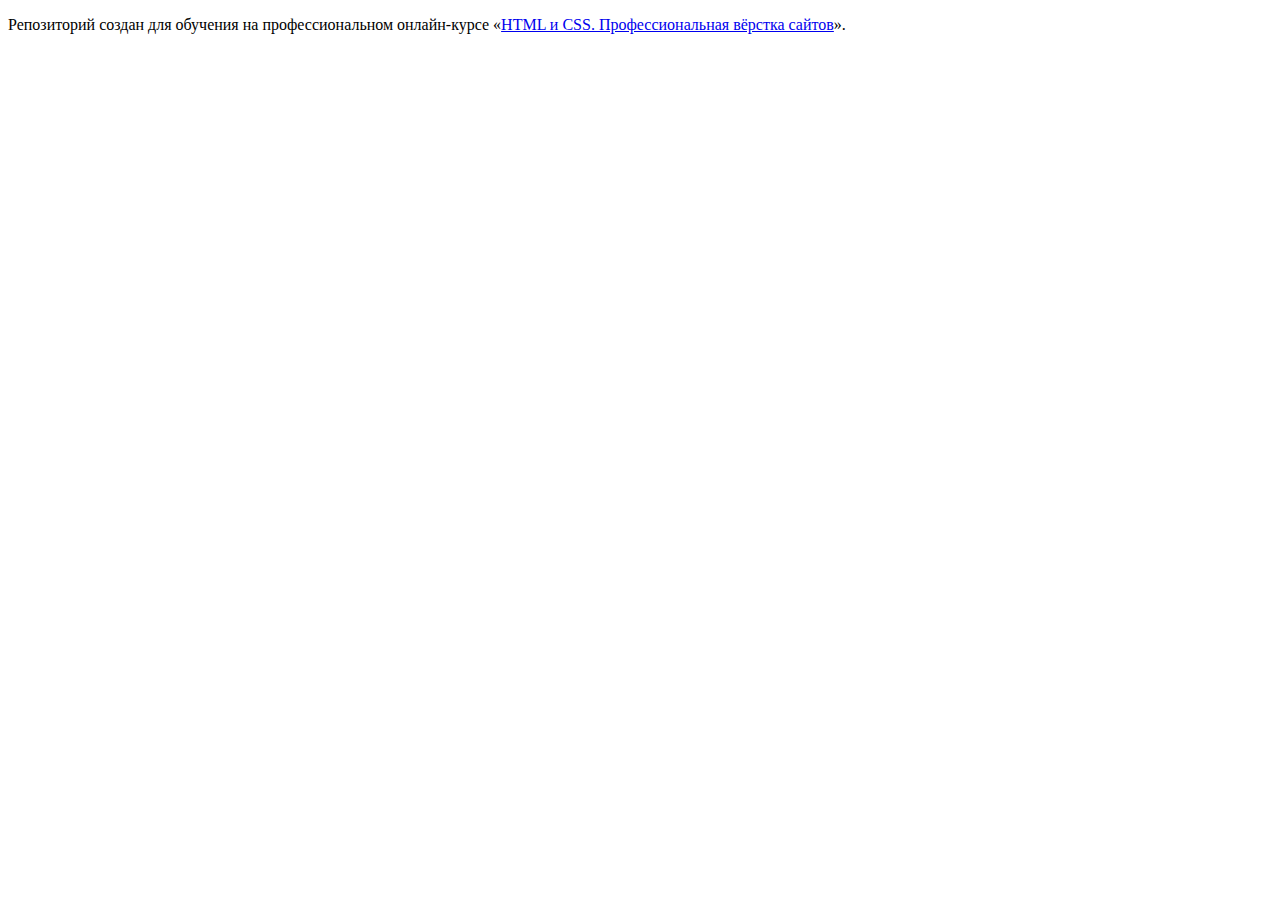
==== index.html @ 398cd49f ":hatching_chick:" ====
<!DOCTYPE html>
<html lang="ru">
  <head>
    <meta charset="utf-8">
    <title>HTML Academy: Седона</title>
  </head>
  <body>

    <p>Репозиторий создан для обучения на профессиональном онлайн‑курсе «<a href="https://htmlacademy.ru/intensive/htmlcss">HTML и CSS. Профессиональная вёрстка сайтов</a>».</p>

  </body>
</html>
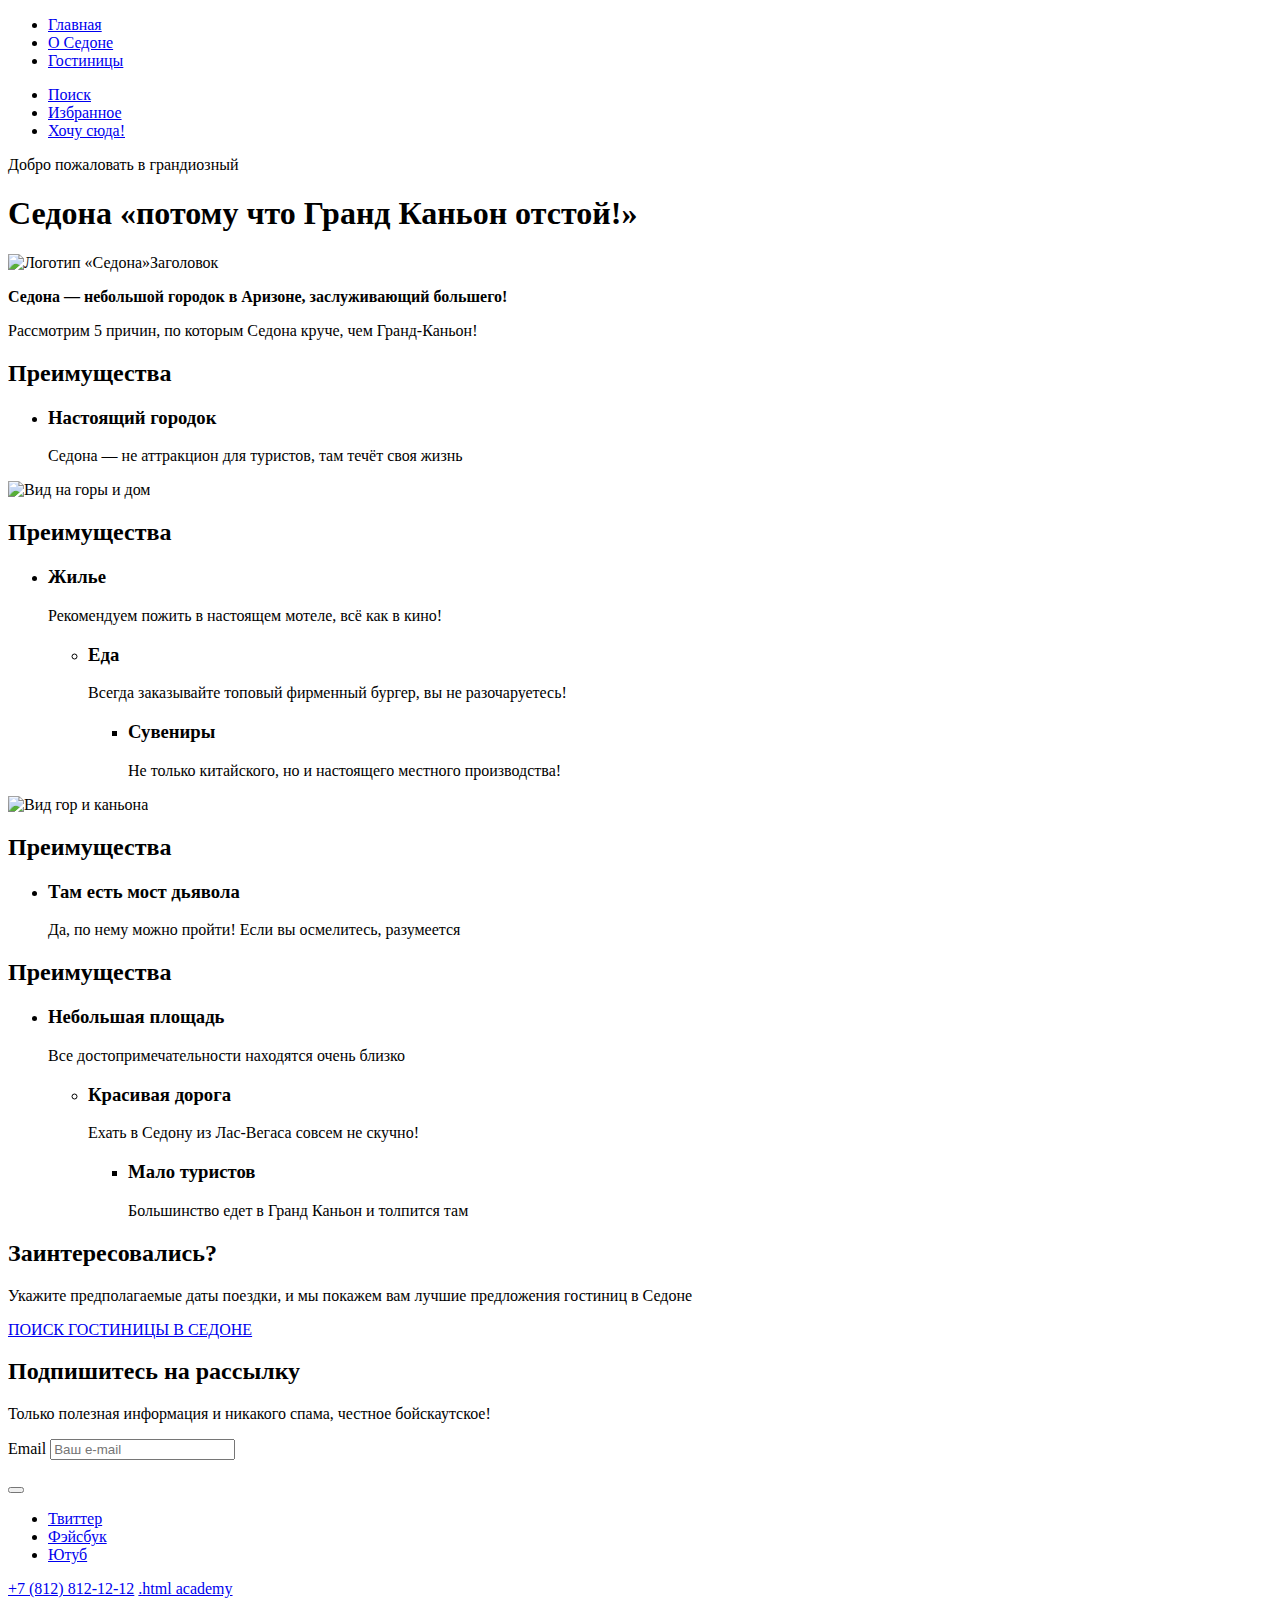
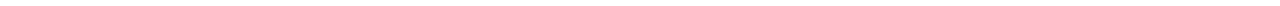
==== commit ab3a40bf: "Выполнил разметку главной страницы" ====
--- a/index.html
+++ b/index.html
@@ -1,12 +1,155 @@
 <!DOCTYPE html>
 <html lang="ru">
-  <head>
-    <meta charset="utf-8">
-    <title>HTML Academy: Седона</title>
-  </head>
-  <body>
+<head>
+    <meta charset="UTF-8">
+    <title>Седона</title>
+</head>
+<body>
+   <header class="page-header">
+<nav class="page-navigation">
+<ul class="navigation-list">
+    <li class="navigation-item">
+<a class="navigation-link" href=homepage.html/>Главная</a>
+    </li>
+    <li class="navigation-item">
+        <a class="navigation-link" href=aboutsedona.html/>О Седоне</a>
+     </li>
+       <li class="navigation-item">
+         <a class="navigation-link" href=hotels.html/>Гостиницы</a>
+      </li>
+     </ul>
+ <ul class="navigation-list" class="navigation-user">
+    <li class="navigation-item">
+ <a class="navigation-link" href="#"/>
+ <span class="visually-hidden">
+     Поиск
+    </span>
+    </a>
+      </li>
+      <li class="navigation-item">
+       <a class="navigation-link" href=#/>
+       <span class="visually-hidden">
+       Избранное
+    </span>
+    </a>
+        </li>
+      <li class="navigation-item">
+      <a class="navigation-link" href=#/>Хочу сюда!</a>
+      </li>
+</ul>
+</nav>
+   </header> 
+   <main class="main-index">
+       <p>Добро пожаловать в грандиозный</p>
+       <h1 class="visually-hidden">Седона «потому что Гранд Каньон отстой!»</h1>
+<img class="logo" src="" alt="Логотип «Седона»"
+    <h2 class="visually-hidden">Заголовок</h2>
+    <p class="heading"><b>Седона — небольшой городок в Аризоне, заслуживающий большего!</b></p>
+        <p class="heading-description">Рассмотрим 5 причин, по которым Седона круче, чем Гранд-Каньон!</p>
+        </li>
+        </ul>
 
-    <p>Репозиторий создан для обучения на профессиональном онлайн‑курсе «<a href="https://htmlacademy.ru/intensive/htmlcss">HTML и CSS. Профессиональная вёрстка сайтов</a>».</p>
-
-  </body>
-</html>
+<section class="advantages">
+    <h2 class="visually-hidden">Преимущества</h2>
+    <ul class="advantages-list">
+        <li class="advantages-item">
+    <h3 class="advantages-title">Настоящий городок</h3>
+        <p class="advantages-description">Седона — не аттракцион для туристов, там течёт своя жизнь</p>
+        </li>
+        </ul>
+<section class="gallery">
+<img class="image" src="" alt="Вид на горы и дом">
+</section>
+<section class="advantages">
+    <h2 class="visually-hidden">Преимущества</h2>
+    <ul class="advantages-list">
+        <li class="advantages-item">
+    <h3 class="advantages-title">Жилье</h3>
+        <p class="advantages-description">Рекомендуем пожить в настоящем мотеле, всё как в кино!</p>
+        </li>
+    <ul class="advantages-list">
+       <li class="advantages-item">
+    <h3 class="advantages-title">Еда</h3>
+        <p class="advantages-description">Всегда заказывайте топовый фирменный бургер, вы не разочаруетесь!</p>
+        </li>
+        <ul class="advantages-list">
+        <li class="advantages-item">
+    <h3 class="advantages-title">Сувениры</h3>
+        <p class="advantages-description">Не только китайского, но и настоящего местного производства!</p>
+         </li>
+        </ul>
+   </section>
+   <section class="gallery">
+    <img class="image" alt="Вид гор и каньона">
+    </section>
+   <section class="advantages">
+    <h2 class="visually-hidden">Преимущества</h2>
+    <ul class="advantages-list">
+        <li class="advantages-item">
+    <h3 class="advantages-title">Там есть мост дьявола</h3>
+        <p class="advantages-description">Да, по нему можно пройти! Если вы осмелитесь, разумеется</p>
+        </li>
+        </ul>
+    </section>
+<section class="advantages">
+    <h2 class="visually-hidden">Преимущества</h2>
+    <ul class="advantages-list">
+        <li class="advantages-item">
+    <h3 class="advantages-title">Небольшая площадь</h3>
+        <p class="advantages-description">Все достопримечательности находятся очень близко</p>
+        </li>
+    <ul class="advantages-list">
+        <li class="advantages-item">
+    <h3 class="advantages-title">Красивая дорога</h3>
+        <p class="advantages-description">Ехать в Седону из Лас-Вегаса совсем не скучно!</p>
+        </li>
+    <ul class="advantages-list">
+        <li class="advantages-item">
+    <h3 class="advantages-title">Мало туристов</h3>
+        <p class="advantages-description">Большинство едет в Гранд Каньон и толпится там</p>
+            </li>
+        </ul>
+   </section>
+<section>
+    <h2 class="search-title">Заинтересовались?</h2>
+    <p>Укажите предполагаемые даты поездки, и мы покажем вам лучшие предложения гостиниц в Седоне</p>
+    <a class="button" href="catalog.html">ПОИСК ГОСТИНИЦЫ В СЕДОНЕ</a>
+    </section>
+    <section class="newsletter">
+        <h2 class="subscribe">Подпишитесь на рассылку</h2>
+        <p>Только полезная информация и никакого спама, честное бойскаутское!</p>
+        <form class="newsletter-form" action="https://echo.htmlacademy.ru/" method="post">
+        <p class="newsletter-email">
+            <label class="visually-hidden" for="newsletter-email">Email</label>
+            <input class="field" placeholder="Ваш e-mail" type="email" name="newsletter-email" required>
+        </p>
+        <button class="button newsletter-button" type="Подписаться">
+        </button>
+        </form>
+    </section>
+</main>
+<footer>
+<section class="footer-social">
+    <ul class="footer-social-list">
+        <li class="footer-social-item">
+            <a class="button" href="https://twitter.com/htmlacademy_ru">
+            <span class="visually-hidden">Твиттер</span>
+            </a>
+        </li>
+        <li class="footer-social-item">
+            <a class="button" href="https://www.facebook.com/htmlacademy">
+                <span class="visually-hidden">Фэйсбук</span>
+                </a>
+                </li>
+                <li class="footer-social-item">
+                    <a class="button" href="https://www.youtube.com/c/HTMLAcademyRUS">
+                    <span class="visually-hidden">Ютуб</span>
+                    </a>
+                    </li>
+    </ul>
+    <a class="contacts-phone" href="tel:+78128121212">+7 (812) 812-12-12</a>
+    <a class="htmlacademy-link" href="https://htmlacademy.ru/">.html academy</a>
+</section>
+</footer>
+</body>
+</html>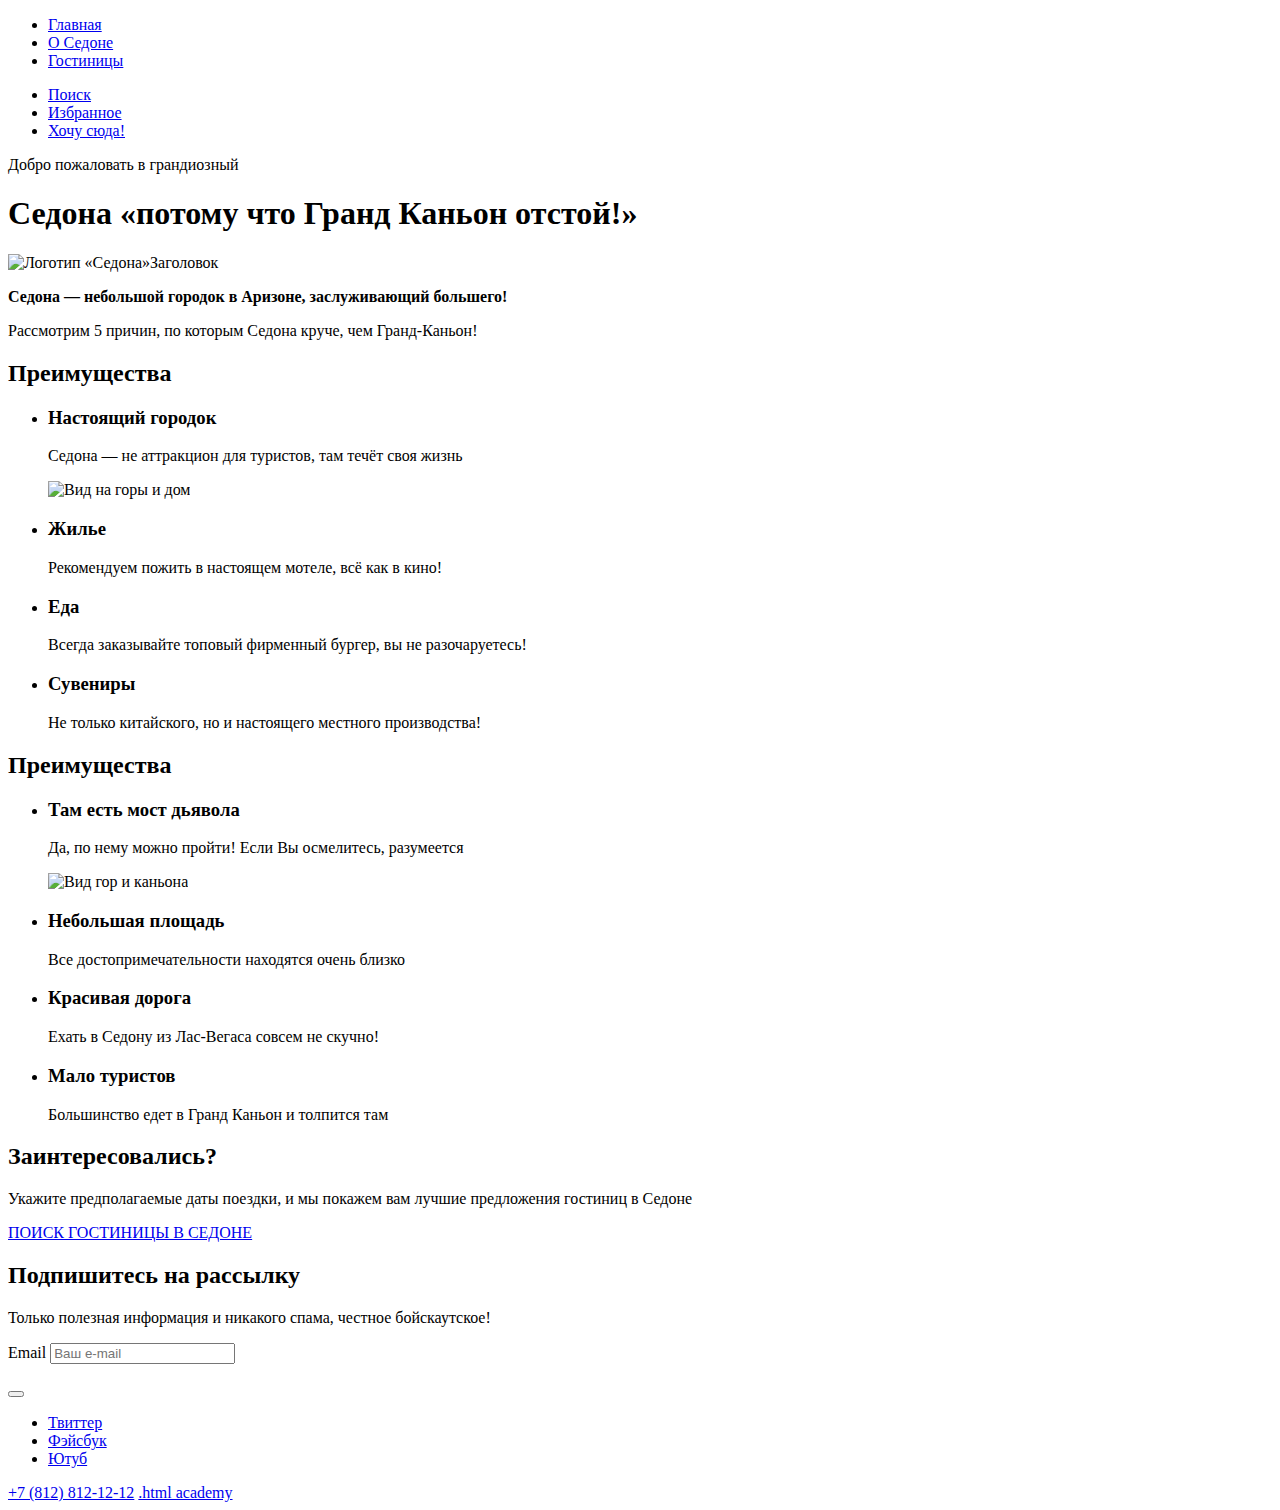
==== commit cd3bc645: "Правка первого задания" ====
--- a/index.html
+++ b/index.html
@@ -5,128 +5,106 @@
     <title>Седона</title>
 </head>
 <body>
-   <header class="page-header">
+    <header class="page-header">
 <nav class="page-navigation">
-<ul class="navigation-list">
-    <li class="navigation-item">
-<a class="navigation-link" href=homepage.html/>Главная</a>
-    </li>
-    <li class="navigation-item">
-        <a class="navigation-link" href=aboutsedona.html/>О Седоне</a>
-     </li>
-       <li class="navigation-item">
-         <a class="navigation-link" href=hotels.html/>Гостиницы</a>
-      </li>
-     </ul>
- <ul class="navigation-list" class="navigation-user">
-    <li class="navigation-item">
- <a class="navigation-link" href="#"/>
- <span class="visually-hidden">
-     Поиск
-    </span>
-    </a>
-      </li>
-      <li class="navigation-item">
-       <a class="navigation-link" href=#/>
-       <span class="visually-hidden">
-       Избранное
-    </span>
-    </a>
+    <ul class="navigation-list">
+        <li class="navigation-item">
+            <a class="navigation-link" href="homepage.html/"">Главная</a>
         </li>
-      <li class="navigation-item">
-      <a class="navigation-link" href=#/>Хочу сюда!</a>
-      </li>
-</ul>
+        <li class="navigation-item">
+            <a class="navigation-link" href="aboutsedona.html/">О Седоне</a>
+        </li>
+        <li class="navigation-item">
+            <a class="navigation-link" href="hotels.html/">Гостиницы</a>
+        </li>
+    </ul>
+    <ul class="navigation-list" class="navigation-user">
+        <li class="navigation-item">
+            <a class="navigation-link" href="#"/>
+                <span class="visually-hidden">
+                Поиск
+                </span>
+            </a>
+        </li>
+        <li class="navigation-item">
+            <a class="navigation-link" href="#"/>
+                 <span class="visually-hidden">
+                Избранное
+                </span>
+            </a>
+        </li>
+        <li class="navigation-item">
+            <a class="navigation-link" href="#"/>Хочу сюда!</a>
+        </li>
+    </ul>
 </nav>
-   </header> 
-   <main class="main-index">
+    </header> 
+    <main class="main-index">
        <p>Добро пожаловать в грандиозный</p>
-       <h1 class="visually-hidden">Седона «потому что Гранд Каньон отстой!»</h1>
-<img class="logo" src="" alt="Логотип «Седона»"
+        <h1 class="visually-hidden">Седона «потому что Гранд Каньон отстой!»</h1>
+            <img class="logo" src="" alt="Логотип «Седона»"
     <h2 class="visually-hidden">Заголовок</h2>
     <p class="heading"><b>Седона — небольшой городок в Аризоне, заслуживающий большего!</b></p>
         <p class="heading-description">Рассмотрим 5 причин, по которым Седона круче, чем Гранд-Каньон!</p>
-        </li>
-        </ul>
-
 <section class="advantages">
     <h2 class="visually-hidden">Преимущества</h2>
     <ul class="advantages-list">
         <li class="advantages-item">
     <h3 class="advantages-title">Настоящий городок</h3>
         <p class="advantages-description">Седона — не аттракцион для туристов, там течёт своя жизнь</p>
+    <img class="image" src="" alt="Вид на горы и дом">
         </li>
-        </ul>
-<section class="gallery">
-<img class="image" src="" alt="Вид на горы и дом">
-</section>
-<section class="advantages">
-    <h2 class="visually-hidden">Преимущества</h2>
-    <ul class="advantages-list">
         <li class="advantages-item">
     <h3 class="advantages-title">Жилье</h3>
         <p class="advantages-description">Рекомендуем пожить в настоящем мотеле, всё как в кино!</p>
         </li>
-    <ul class="advantages-list">
        <li class="advantages-item">
     <h3 class="advantages-title">Еда</h3>
         <p class="advantages-description">Всегда заказывайте топовый фирменный бургер, вы не разочаруетесь!</p>
         </li>
-        <ul class="advantages-list">
         <li class="advantages-item">
     <h3 class="advantages-title">Сувениры</h3>
-        <p class="advantages-description">Не только китайского, но и настоящего местного производства!</p>
-         </li>
-        </ul>
-   </section>
-   <section class="gallery">
+        <p class="advantages-description">Не только китайского, но и настоящего местного производства!</p
     <img class="image" alt="Вид гор и каньона">
-    </section>
-   <section class="advantages">
+        </li>
+    </ul>
     <h2 class="visually-hidden">Преимущества</h2>
     <ul class="advantages-list">
         <li class="advantages-item">
     <h3 class="advantages-title">Там есть мост дьявола</h3>
-        <p class="advantages-description">Да, по нему можно пройти! Если вы осмелитесь, разумеется</p>
+        <p class="advantages-description">Да, по нему можно пройти! Если Вы осмелитесь, разумеется</p>
+    <img class="image" alt="Вид гор и каньона">
         </li>
-        </ul>
-    </section>
-<section class="advantages">
-    <h2 class="visually-hidden">Преимущества</h2>
-    <ul class="advantages-list">
         <li class="advantages-item">
     <h3 class="advantages-title">Небольшая площадь</h3>
         <p class="advantages-description">Все достопримечательности находятся очень близко</p>
         </li>
-    <ul class="advantages-list">
-        <li class="advantages-item">
+       <li class="advantages-item">
     <h3 class="advantages-title">Красивая дорога</h3>
         <p class="advantages-description">Ехать в Седону из Лас-Вегаса совсем не скучно!</p>
         </li>
-    <ul class="advantages-list">
         <li class="advantages-item">
     <h3 class="advantages-title">Мало туристов</h3>
-        <p class="advantages-description">Большинство едет в Гранд Каньон и толпится там</p>
-            </li>
-        </ul>
-   </section>
+        <p class="advantages-description">Большинство едет в Гранд Каньон и толпится там</p
+        </li>
+    </ul>
+</section>
 <section>
     <h2 class="search-title">Заинтересовались?</h2>
     <p>Укажите предполагаемые даты поездки, и мы покажем вам лучшие предложения гостиниц в Седоне</p>
     <a class="button" href="catalog.html">ПОИСК ГОСТИНИЦЫ В СЕДОНЕ</a>
-    </section>
-    <section class="newsletter">
-        <h2 class="subscribe">Подпишитесь на рассылку</h2>
-        <p>Только полезная информация и никакого спама, честное бойскаутское!</p>
-        <form class="newsletter-form" action="https://echo.htmlacademy.ru/" method="post">
+</section>
+<section class="newsletter">
+    <h2 class="subscribe">Подпишитесь на рассылку</h2>
+    <p>Только полезная информация и никакого спама, честное бойскаутское!</p>
+    <form class="newsletter-form" action="https://echo.htmlacademy.ru/" method="post">
         <p class="newsletter-email">
             <label class="visually-hidden" for="newsletter-email">Email</label>
-            <input class="field" placeholder="Ваш e-mail" type="email" name="newsletter-email" required>
-        </p>
-        <button class="button newsletter-button" type="Подписаться">
-        </button>
-        </form>
-    </section>
+            <input class="field" placeholder="Ваш e-mail" type="email" name="newsletter-email" required></p>
+    <button class="button newsletter-button" type="Подписаться">
+    </button>
+    </form>
+</section>
 </main>
 <footer>
 <section class="footer-social">
@@ -138,14 +116,14 @@
         </li>
         <li class="footer-social-item">
             <a class="button" href="https://www.facebook.com/htmlacademy">
-                <span class="visually-hidden">Фэйсбук</span>
-                </a>
-                </li>
-                <li class="footer-social-item">
-                    <a class="button" href="https://www.youtube.com/c/HTMLAcademyRUS">
-                    <span class="visually-hidden">Ютуб</span>
-                    </a>
-                    </li>
+            <span class="visually-hidden">Фэйсбук</span>
+            </a>
+        </li>
+        <li class="footer-social-item">
+            <a class="button" href="https://www.youtube.com/c/HTMLAcademyRUS">
+            <span class="visually-hidden">Ютуб</span>
+            </a>
+        </li>
     </ul>
     <a class="contacts-phone" href="tel:+78128121212">+7 (812) 812-12-12</a>
     <a class="htmlacademy-link" href="https://htmlacademy.ru/">.html academy</a>
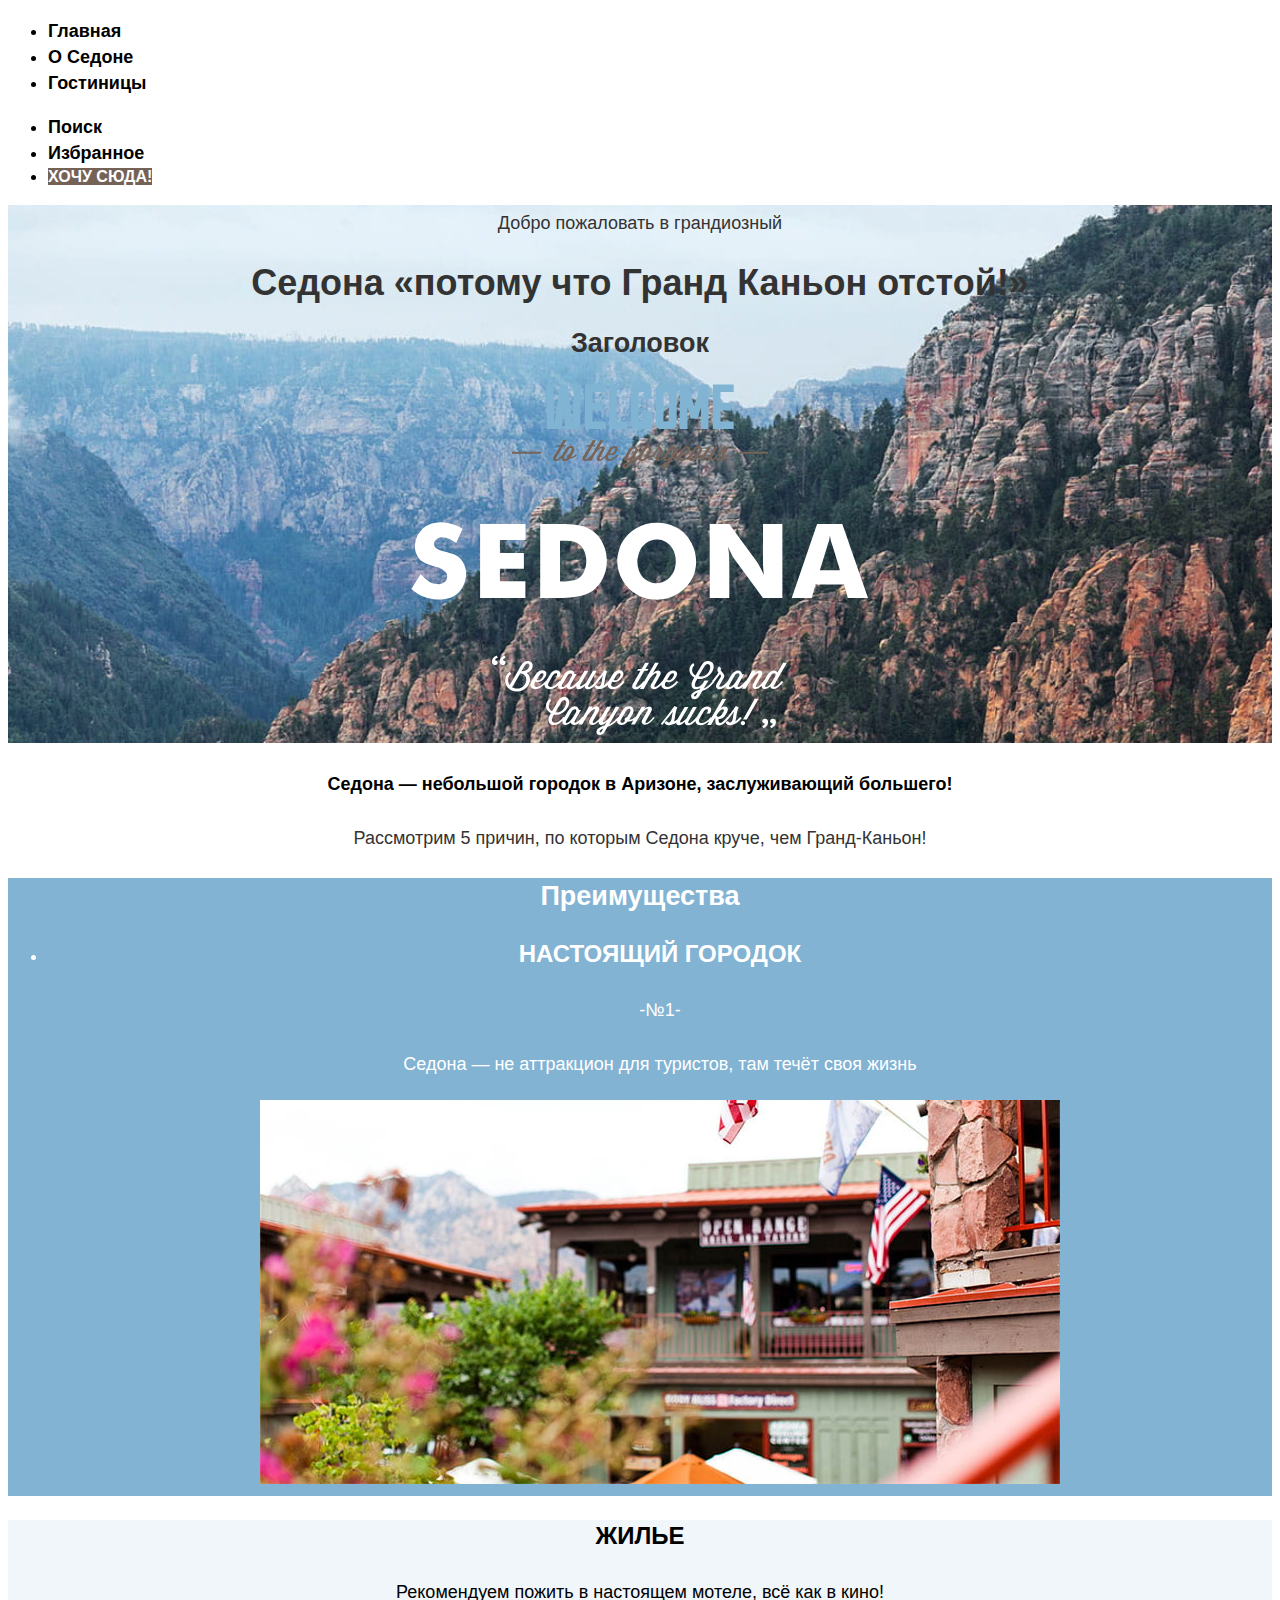
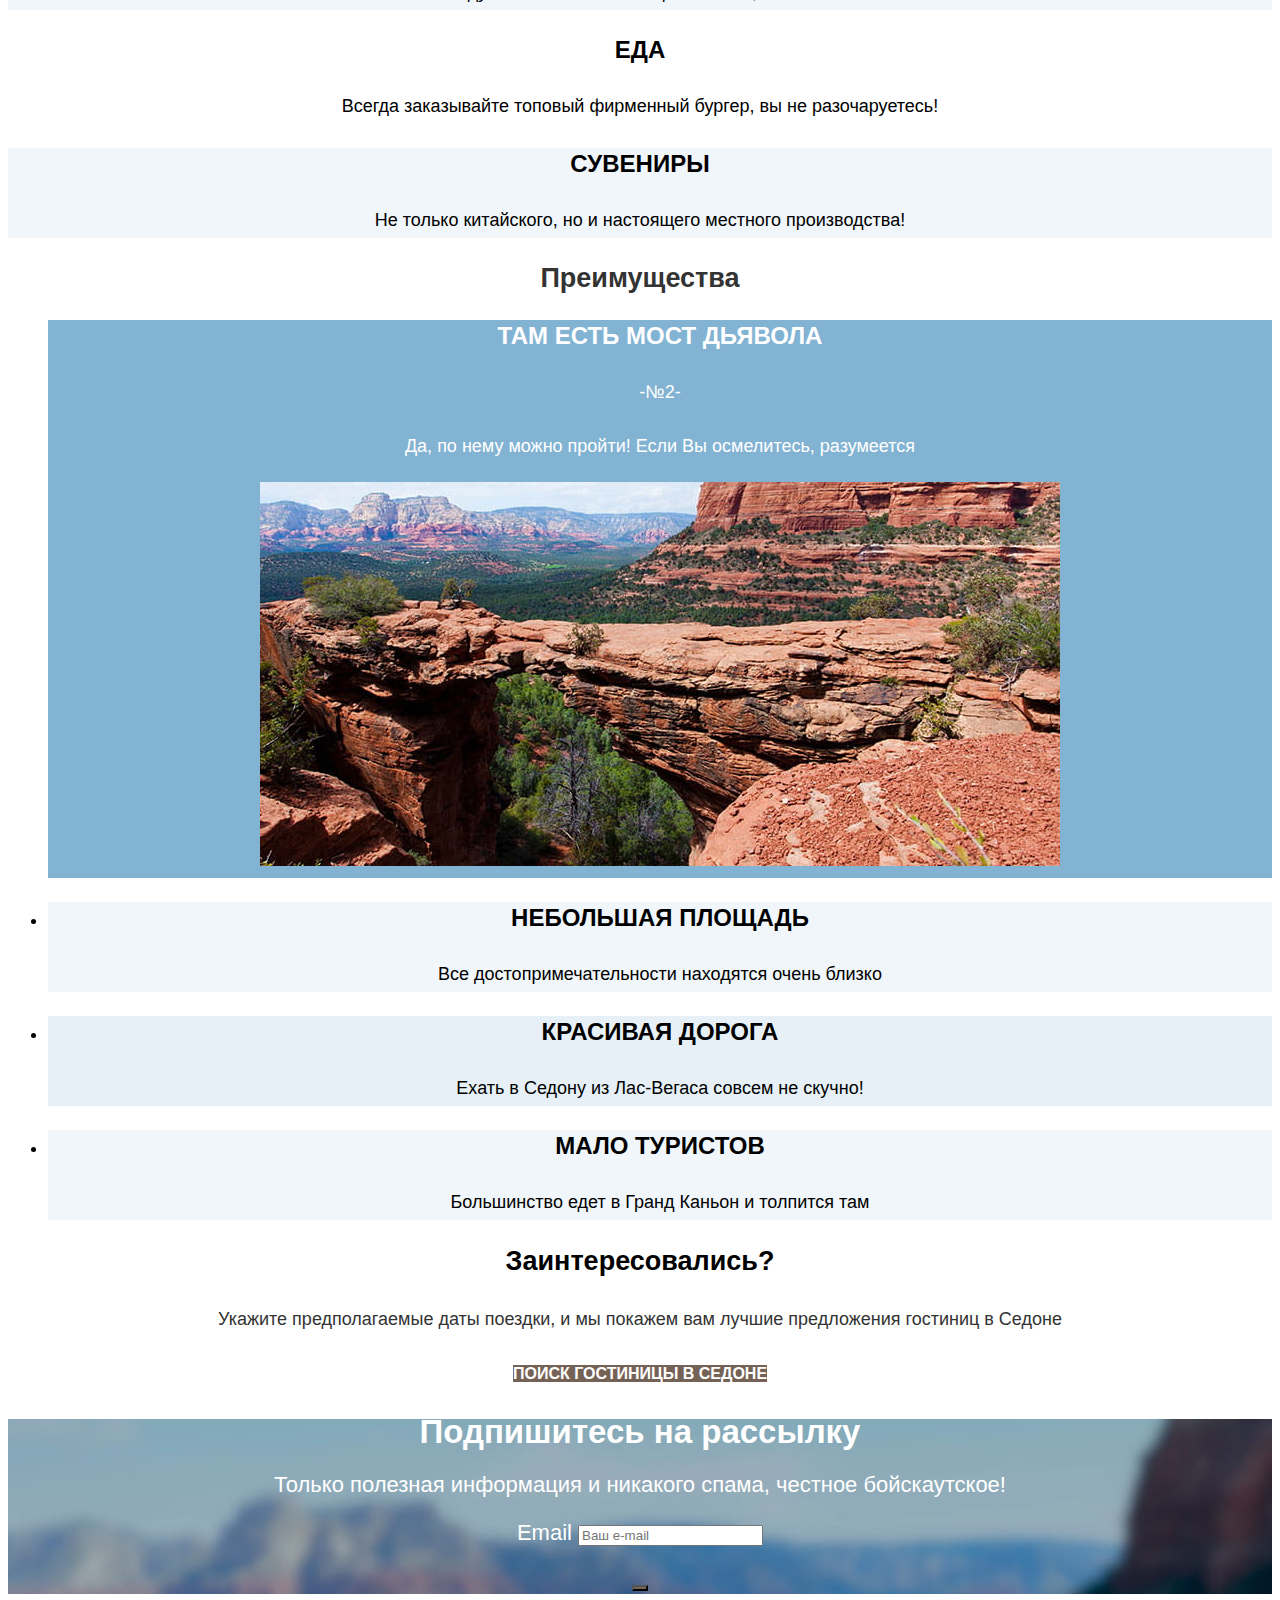
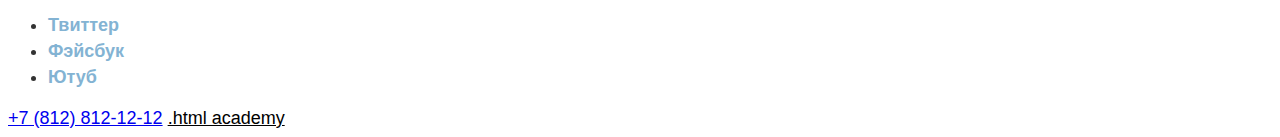
==== commit 6ca5de6c: "Добавил img. Выполнил задание с графикой и базовой стилизацией" ====
--- a/index.html
+++ b/index.html
@@ -3,131 +3,145 @@
 <head>
     <meta charset="UTF-8">
     <title>Седона</title>
+    <link rel="stylesheet" href="css/styles.css">
 </head>
 <body>
     <header class="page-header">
-<nav class="page-navigation">
-    <ul class="navigation-list">
-        <li class="navigation-item">
-            <a class="navigation-link" href="homepage.html/"">Главная</a>
-        </li>
-        <li class="navigation-item">
-            <a class="navigation-link" href="aboutsedona.html/">О Седоне</a>
-        </li>
-        <li class="navigation-item">
-            <a class="navigation-link" href="hotels.html/">Гостиницы</a>
-        </li>
-    </ul>
-    <ul class="navigation-list" class="navigation-user">
-        <li class="navigation-item">
-            <a class="navigation-link" href="#"/>
-                <span class="visually-hidden">
-                Поиск
-                </span>
-            </a>
-        </li>
-        <li class="navigation-item">
-            <a class="navigation-link" href="#"/>
-                 <span class="visually-hidden">
-                Избранное
-                </span>
-            </a>
-        </li>
-        <li class="navigation-item">
-            <a class="navigation-link" href="#"/>Хочу сюда!</a>
-        </li>
-    </ul>
-</nav>
+        <nav class="page-navigation">
+            <ul class="navgation-list">
+                <li class="navigation-item">
+                    <a class="navigation-link" href="homepage.html/"">Главная</a>
+                </li>
+                <li class="navigation-item">
+                    <a class="navigation-link" href="aboutsedona.html/">О Седоне</a>
+                </li>
+                <li class="navigation-item">
+                    <a class="navigation-link" href="hotels.html/">Гостиницы</a>
+                </li>
+            </ul>
+            <ul class="navigation-list" class="navigation-user">
+                <li class="navigation-item">
+                    <a class="navigation-link" href="#"/>
+                        <span class="visually-hidden">Поиск</span>
+                    </a>
+                </li>
+                <li class="navigation-item">
+                    <a class="navigation-link" href="#"/>
+                        <span class="visually-hidden">Избранное</span>
+                    </a>
+                </li>
+                <li class="navigation-item">
+                    <a class="button" href="#"/>Хочу сюда!</a>
+                </li>
+            </ul>
+        </nav>
     </header> 
-    <main class="main-index">
-       <p>Добро пожаловать в грандиозный</p>
+<main class="main-index">
+    <p>Добро пожаловать в грандиозный</p>
         <h1 class="visually-hidden">Седона «потому что Гранд Каньон отстой!»</h1>
-            <img class="logo" src="" alt="Логотип «Седона»"
-    <h2 class="visually-hidden">Заголовок</h2>
-    <p class="heading"><b>Седона — небольшой городок в Аризоне, заслуживающий большего!</b></p>
-        <p class="heading-description">Рассмотрим 5 причин, по которым Седона круче, чем Гранд-Каньон!</p>
+        <h2 class="visually-hidden">Заголовок</h2>
+        <img class="logo" src="image/logo (1).svg" width="458" height="352" alt="Логотип «Седона»">
+            <p class="heading"><b>Седона — небольшой городок в Аризоне, заслуживающий большего!</b></p>
+            <p class="heading-description">Рассмотрим 5 причин, по которым Седона круче, чем Гранд-Каньон!</p>
+        <div class="index-square">
 <section class="advantages">
     <h2 class="visually-hidden">Преимущества</h2>
-    <ul class="advantages-list">
-        <li class="advantages-item">
-    <h3 class="advantages-title">Настоящий городок</h3>
-        <p class="advantages-description">Седона — не аттракцион для туристов, там течёт своя жизнь</p>
-    <img class="image" src="" alt="Вид на горы и дом">
-        </li>
-        <li class="advantages-item">
-    <h3 class="advantages-title">Жилье</h3>
-        <p class="advantages-description">Рекомендуем пожить в настоящем мотеле, всё как в кино!</p>
-        </li>
-       <li class="advantages-item">
-    <h3 class="advantages-title">Еда</h3>
-        <p class="advantages-description">Всегда заказывайте топовый фирменный бургер, вы не разочаруетесь!</p>
-        </li>
-        <li class="advantages-item">
-    <h3 class="advantages-title">Сувениры</h3>
-        <p class="advantages-description">Не только китайского, но и настоящего местного производства!</p
-    <img class="image" alt="Вид гор и каньона">
-        </li>
-    </ul>
+        <ul class="advantages-list">
+            <li class="advantages-item">
+                <h3 class="advantages-title">Настоящий городок</h3>
+                    <p>-№1-</p>
+                    <p class="advantages-description">Седона — не аттракцион для туристов, там течёт своя жизнь</p>
+            <img class="image" src="image/Index jpeg/photo-1 (2).jpg" width="800" height="384" alt="Вид на горы и дом">
+            </li>
+        </div>
+        <div class="index-square2">
+            <li class="advantages-item">
+                <h3 class="advantages-title">Жилье</h3>
+                    <p class="advantages-description">Рекомендуем пожить в настоящем мотеле, всё как в кино!</p>
+            </li>
+        </div>
+        <div class="index-square3">
+            <li class="advantages-item">
+                <h3 class="advantages-title">Еда</h3>
+                    <p class="advantages-description">Всегда заказывайте топовый фирменный бургер, вы не разочаруетесь!</p>
+                </li>
+        </div>
+        <div class="index-square4">
+            <li class="advantages-item">
+                <h3 class="advantages-title">Сувениры</h3>
+                    <p class="advantages-description">Не только китайского, но и настоящего местного производства!</p
+                        <img class="image" alt="Вид гор и каньона">
+            </li>
+        </div>
+        </ul>
     <h2 class="visually-hidden">Преимущества</h2>
-    <ul class="advantages-list">
-        <li class="advantages-item">
-    <h3 class="advantages-title">Там есть мост дьявола</h3>
-        <p class="advantages-description">Да, по нему можно пройти! Если Вы осмелитесь, разумеется</p>
-    <img class="image" alt="Вид гор и каньона">
-        </li>
-        <li class="advantages-item">
-    <h3 class="advantages-title">Небольшая площадь</h3>
-        <p class="advantages-description">Все достопримечательности находятся очень близко</p>
-        </li>
-       <li class="advantages-item">
-    <h3 class="advantages-title">Красивая дорога</h3>
-        <p class="advantages-description">Ехать в Седону из Лас-Вегаса совсем не скучно!</p>
-        </li>
-        <li class="advantages-item">
-    <h3 class="advantages-title">Мало туристов</h3>
-        <p class="advantages-description">Большинство едет в Гранд Каньон и толпится там</p
-        </li>
-    </ul>
+        <ul class="advantages-list">
+            <div class="index-square5">
+                <li class="advantages-item">
+                    <h3 class="advantages-title">Там есть мост дьявола</h3>
+                        <p>-№2-</p>
+                        <p class="advantages-description">Да, по нему можно пройти! Если Вы осмелитесь, разумеется</p>
+                        <img class="image" src="image/Index jpeg/photo-2 (1).jpg" width="800" height="384" alt="Вид гор и каньона">
+                </li>
+            </div>
+            <div class="index-square6">
+                <li class="advantages-item">
+                    <h3 class="advantages-title">Небольшая площадь</h3>
+                        <p class="advantages-description">Все достопримечательности находятся очень близко</p>
+                </li>
+            </div>
+            <div class="index-square7">
+                <li class="advantages-item">
+                    <h3 class="advantages-title">Красивая дорога</h3>
+                        <p class="advantages-description">Ехать в Седону из Лас-Вегаса совсем не скучно!</p>
+                </li>
+            </div>
+            <div class="index-square8">
+                <li class="advantages-item">
+                    <h3 class="advantages-title">Мало туристов</h3>
+                        <p class="advantages-description">Большинство едет в Гранд Каньон и толпится там</p
+                </li>
+            </div>
+        </ul>
 </section>
 <section>
     <h2 class="search-title">Заинтересовались?</h2>
-    <p>Укажите предполагаемые даты поездки, и мы покажем вам лучшие предложения гостиниц в Седоне</p>
-    <a class="button" href="catalog.html">ПОИСК ГОСТИНИЦЫ В СЕДОНЕ</a>
+        <p>Укажите предполагаемые даты поездки, и мы покажем вам лучшие предложения гостиниц в Седоне</p>
+            <a class="button" href="catalog.html">ПОИСК ГОСТИНИЦЫ В СЕДОНЕ</a>
 </section>
 <section class="newsletter">
     <h2 class="subscribe">Подпишитесь на рассылку</h2>
-    <p>Только полезная информация и никакого спама, честное бойскаутское!</p>
-    <form class="newsletter-form" action="https://echo.htmlacademy.ru/" method="post">
-        <p class="newsletter-email">
-            <label class="visually-hidden" for="newsletter-email">Email</label>
-            <input class="field" placeholder="Ваш e-mail" type="email" name="newsletter-email" required></p>
-    <button class="button newsletter-button" type="Подписаться">
-    </button>
-    </form>
+        <p>Только полезная информация и никакого спама, честное бойскаутское!</p>
+            <form class="newsletter-form" action="https://echo.htmlacademy.ru/" method="post">
+                <p class="newsletter-email">
+                    <label class="visually-hidden" for="newsletter-email">Email</label>
+                        <input class="field" placeholder="Ваш e-mail" type="email" name="newsletter-email" required></p>
+                            <button class="button newsletter-button" type="Подписаться"></button>
+            </form>
 </section>
 </main>
 <footer>
-<section class="footer-social">
-    <ul class="footer-social-list">
-        <li class="footer-social-item">
-            <a class="button" href="https://twitter.com/htmlacademy_ru">
-            <span class="visually-hidden">Твиттер</span>
-            </a>
-        </li>
-        <li class="footer-social-item">
-            <a class="button" href="https://www.facebook.com/htmlacademy">
-            <span class="visually-hidden">Фэйсбук</span>
-            </a>
-        </li>
-        <li class="footer-social-item">
-            <a class="button" href="https://www.youtube.com/c/HTMLAcademyRUS">
-            <span class="visually-hidden">Ютуб</span>
-            </a>
-        </li>
-    </ul>
-    <a class="contacts-phone" href="tel:+78128121212">+7 (812) 812-12-12</a>
-    <a class="htmlacademy-link" href="https://htmlacademy.ru/">.html academy</a>
-</section>
+    <section class="footer-social">
+        <ul class="footer-social-list">
+            <li class="footer-social-item">
+                <a class="navigation-link" href="https://twitter.com/htmlacademy_ru">
+                    <span class="visually-hidden">Твиттер</span>
+                </a>
+            </li>
+            <li class="footer-social-item">
+                <a class="navigation-link" href="https://www.facebook.com/htmlacademy">
+                    <span class="visually-hidden">Фэйсбук</span>
+                </a>
+            </li>
+            <li class="footer-social-item">
+                <a class="navigation-link" href="https://www.youtube.com/c/HTMLAcademyRUS">
+                    <span class="visually-hidden">Ютуб</span>
+                </a>
+            </li>
+        </ul>
+                <a class="contacts-phone" href="tel:+78128121212">+7 (812) 812-12-12</a>
+                <a class="htmlacademy-link" href="https://htmlacademy.ru/">.html academy</a>
+    </section>
 </footer>
 </body>
 </html>--- a/css/styles.css
+++ b/css/styles.css
@@ -0,0 +1,230 @@
+@font-face {
+  font-family: "PT Sans";
+  font-style: normal;
+  font-weight: 400;
+  src: url("fonts/ptsans-400.woff2") format("woff2");
+  font-display: swap;
+}
+
+@font-face {
+  font-family: "PT Sans";
+  font-style: normal;
+  font-weight: 700;
+  src: url("fonts/ptsans-700.woff2") format("woff2");
+  font-display: swap;
+}
+
+body {
+  font-family: "PT Sans", sans-serif;
+  font-size: 18px;
+  line-height: 21px;
+  color: #333333;
+  background-color: #FFFFFF;
+}
+
+.button {
+  font-family: inherit;
+  font-size: 16px;
+  line-height: 18px;
+  font-weight: 700;
+  text-align: center;
+  color: #ffffff;
+  background-color: #756257;
+  text-decoration: none;
+  text-transform: uppercase;
+}
+
+.page-header {
+  color: #000000;
+  background: #FFFFFF;
+}
+
+.navigation-link {
+  font-family: "PT Sans", sans-serif;
+  line-height: 26px;
+  font-weight: 700;
+  text-align: center;
+  color: #000000;
+  background-color: #FFFFFF;
+  text-decoration: none;
+  text-transform: none;
+}
+
+.main-index {
+  font-family: "PT Sans", sans-serif;
+  line-height: 36px;
+  font-weight: 400;
+  text-align: center;
+  color: #333333;
+  background-color: #FFFFFF;
+  text-decoration: none;
+  text-transform: none;
+  background-image: url("../image/titul.jpg");
+  background-size: 100% 18%;
+  background-repeat: no-repeat;
+}
+
+.heading {
+  font-family: "PT Sans", sans-serif;
+  line-height: 36px;
+  font-weight: 700;
+  text-align: center;
+  color: #000000;
+  background-color: #FFFFFF;
+  text-decoration: none;
+  text-transform: none;
+  background-image: url("../image/Vector.svg");
+  background-position-y: top;
+  background-size: 100% 100%;
+  background-repeat: no-repeat;
+}
+
+.heading-description {
+  font-family: "PT Sans", sans-serif;
+  line-height: 36px;
+  font-weight: 400;
+  text-align: center;
+  color: #333333;
+  background-color: #ffffff;
+  text-decoration: none;
+  text-transform: none;
+}
+
+.advantages-list {
+  text-align: center;
+ }
+
+.advantages-title {
+  font-family: "PT Sans", sans-serif;
+  font-size: 24px;
+  line-height: 28px;
+  font-weight: 700;
+  text-transform: uppercase;
+}
+
+.advantage-description {
+  font-family: "PT Sans", sans-serif;
+  font-size: 18px;
+  line-height: 21px;
+  font-weight: 400;
+  text-transform: lowercase;
+}
+
+.index-square {
+  color: #FFFFFF;
+  background-color: #83B3D3;
+}
+
+.index-square2 {
+  color: #000000;
+  background-color: rgba(131, 179, 211, 0.12);
+}
+
+.index-square3 {
+  color: #000000;
+  background-color: #FFFFFF;
+}
+
+.index-square4 {
+  color: #000000;
+  background-color: rgba(131, 179, 211, 0.12);
+}
+
+.index-square5 {
+  color: #FFFFFF;
+  background-color: #83B3D3;
+}
+
+.index-square6 {
+  color: #000000;
+  background-color: rgba(131, 179, 211, 0.12);
+}
+
+.index-square7 {
+  color: #000000;
+  background-color: rgba(131, 179, 211, 0.2);
+}
+
+.index-square8 {
+  color: #000000;
+  background-color: rgba(131, 179, 211, 0.12);
+}
+
+.newsletter {
+  font-family: "PT Sans", sans-serif;
+  font-size: 22px;
+  line-height: 26px;
+  font-weight: 400;
+  text-align: center;
+  color: #FFFFFF;
+  background-color: #000000; 
+  background-image: url("../image/footer.jpg");
+  background-size: 100% auto;
+  background-repeat: no-repeat;
+}
+
+.footer-social-item a {
+  color: #83B3D3;
+}
+
+.htmlacademy-link {
+  color: #000000;
+}
+
+.inner-block {
+  font-family: "PT Sans", sans-serif;
+  line-height: 36px;
+  font-weight: 400;
+  text-align: center;
+  color: #ffffff;
+  background-color: #000000;
+  text-decoration: none;
+  text-transform: none;
+  background-image: url("../image/catalog-background.jpg");
+  background-size: 100% 100%;
+  background-repeat: no-repeat;
+}
+
+.search-title {
+  font-family: "PT Sans", sans-serif;
+  line-height: 36px;
+  font-weight: 700;
+  text-align: center;
+  color: #000000;
+  background-color: #ffffff;
+  text-decoration: none;
+  text-transform: none;
+}
+
+.sorting-container {
+  color: #000000;
+  background-color: #ffffff;
+}
+
+.product-card {
+  background-color: #ffffff;
+}
+
+.product-card-title {
+  font-weight: 700;
+  color: #000000;
+}
+
+.product-card-price {
+  font-weight: 400;
+  font-size: 18px;
+  line-height: 23,29px;
+  color: #333333;
+  text-transform: lowercase;
+}
+
+.newsletter-catalog {
+  font-family: "PT Sans", sans-serif;
+  font-size: 22px;
+  line-height: 26px;
+  font-weight: 400;
+  text-align: center;
+  color: #000000;
+  background-color: #FFFFFF; 
+}
+
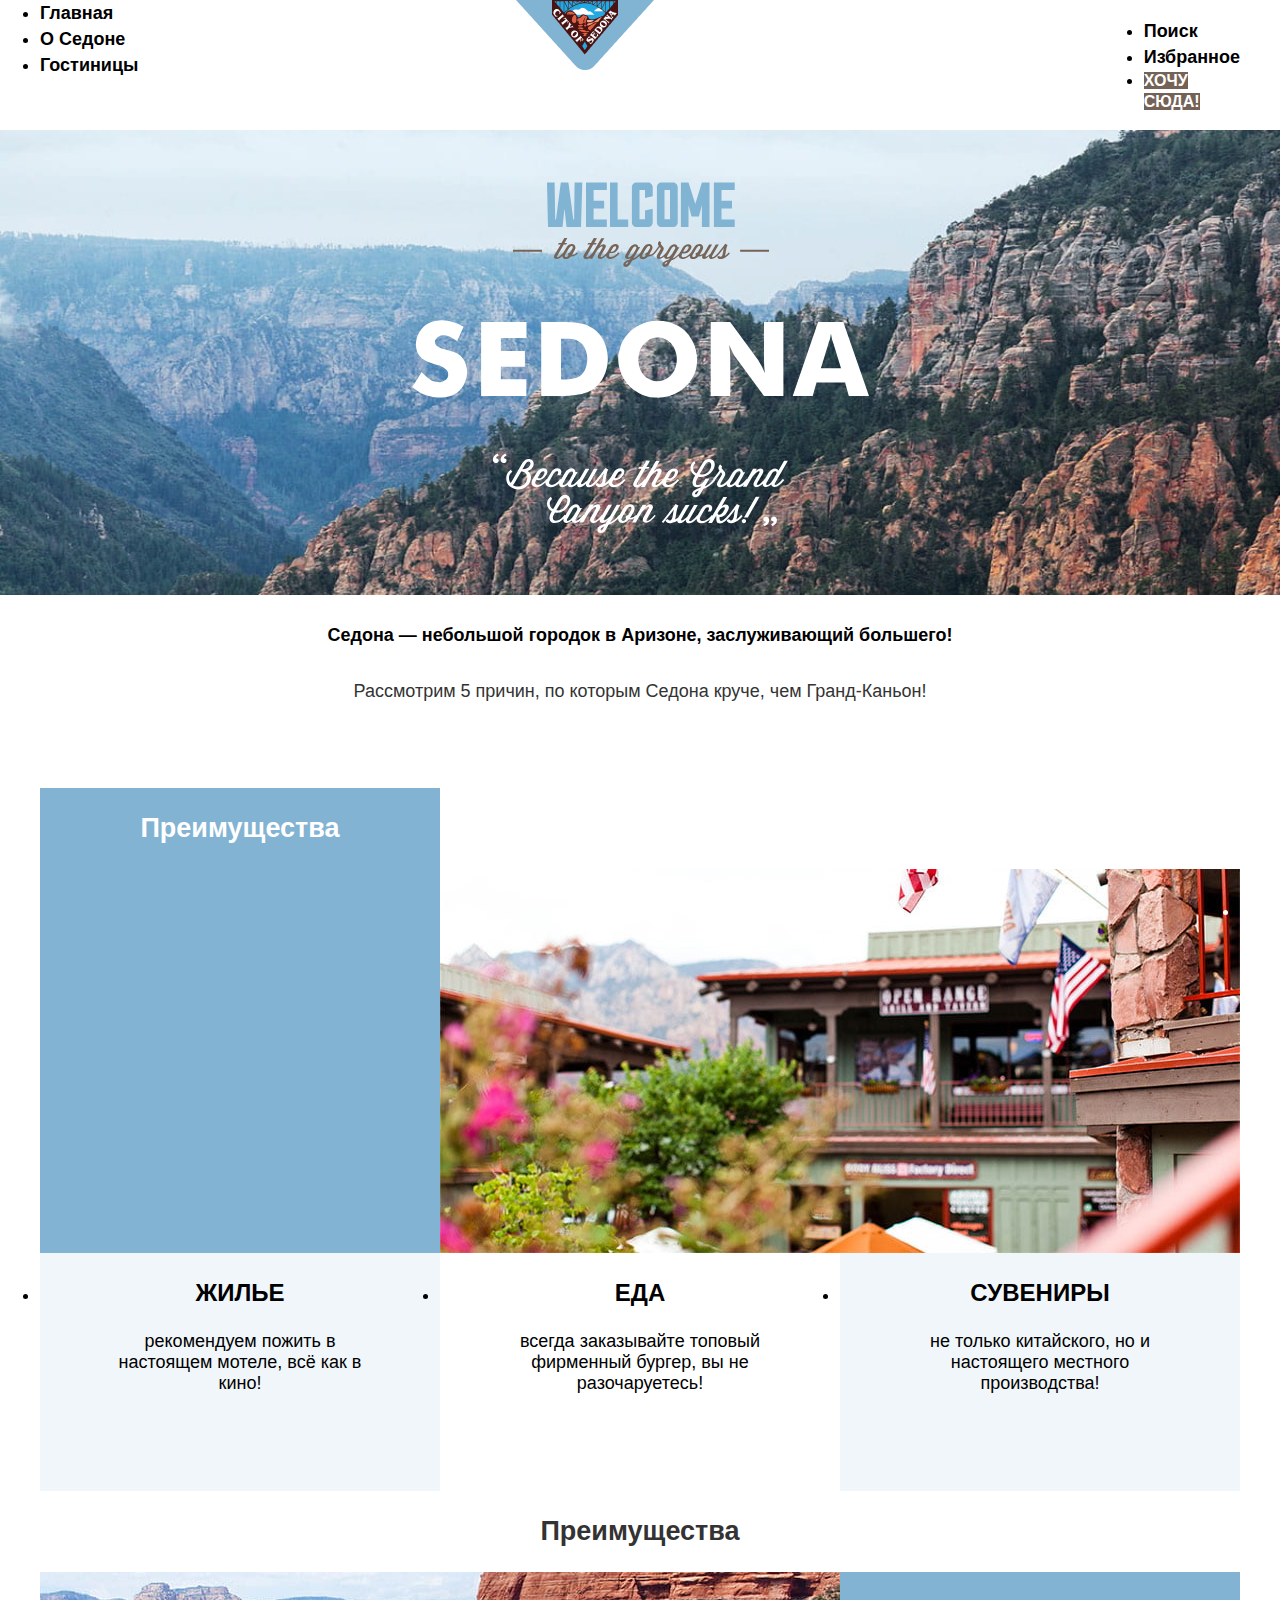
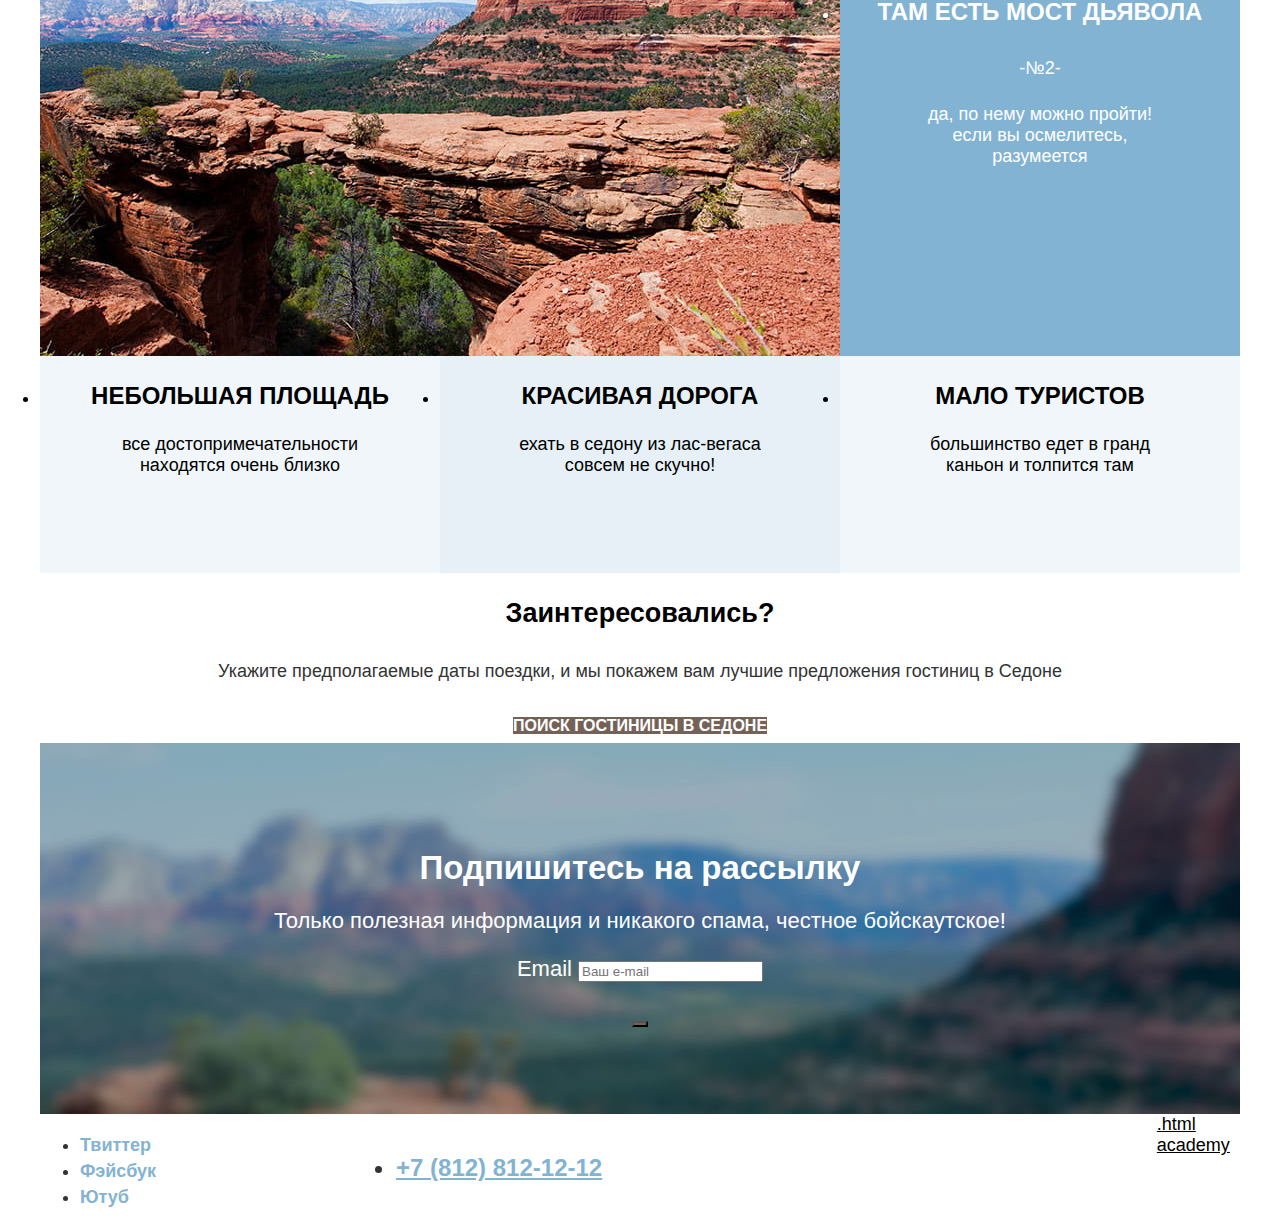
==== commit b57bfecd: "Сетка страницы и крупных блоков" ====
--- a/index.html
+++ b/index.html
@@ -7,19 +7,22 @@
 </head>
 <body>
     <header class="page-header">
-        <nav class="page-navigation">
+        <nav class="navigation">
             <ul class="navgation-list">
                 <li class="navigation-item">
-                    <a class="navigation-link" href="homepage.html/"">Главная</a>
+                    <a class="navigation-link">Главная</a>
                 </li>
                 <li class="navigation-item">
-                    <a class="navigation-link" href="aboutsedona.html/">О Седоне</a>
+                    <a class="navigation-link" href="#">О Седоне</a>
                 </li>
                 <li class="navigation-item">
                     <a class="navigation-link" href="hotels.html/">Гостиницы</a>
                 </li>
             </ul>
-            <ul class="navigation-list" class="navigation-user">
+            <div class="page-logo">
+                <img class="image" src="image/sedona.png" width="138" height="70" alt="логотип страницы">
+            </div>
+            <ul class="navigation-list navigation-user">
                 <li class="navigation-item">
                     <a class="navigation-link" href="#"/>
                         <span class="visually-hidden">Поиск</span>
@@ -36,24 +39,29 @@
             </ul>
         </nav>
     </header> 
-<main class="main-index">
-    <p>Добро пожаловать в грандиозный</p>
-        <h1 class="visually-hidden">Седона «потому что Гранд Каньон отстой!»</h1>
-        <h2 class="visually-hidden">Заголовок</h2>
+<main class="main-container main-index">
+    <div class="page-container">
+        <p class="visually-hidden" hidden>Добро пожаловать в грандиозный</p>
+        <h1 class="visually-hidden" hidden>Седона «потому что Гранд Каньон отстой!»</h1>
+        <h2 class="visually-hidden" hidden>Заголовок</h2>
         <img class="logo" src="image/logo (1).svg" width="458" height="352" alt="Логотип «Седона»">
             <p class="heading"><b>Седона — небольшой городок в Аризоне, заслуживающий большего!</b></p>
             <p class="heading-description">Рассмотрим 5 причин, по которым Седона круче, чем Гранд-Каньон!</p>
-        <div class="index-square">
+            <div class="index-square">
 <section class="advantages">
     <h2 class="visually-hidden">Преимущества</h2>
-        <ul class="advantages-list">
-            <li class="advantages-item">
-                <h3 class="advantages-title">Настоящий городок</h3>
-                    <p>-№1-</p>
-                    <p class="advantages-description">Седона — не аттракцион для туристов, там течёт своя жизнь</p>
+    <ul class="advantages-list">
+        <div class="image-1">
             <img class="image" src="image/Index jpeg/photo-1 (2).jpg" width="800" height="384" alt="Вид на горы и дом">
-            </li>
+        <li class="advantages-item">
+            <h3 class="advantages-title">Настоящий городок</h3>
+                <p>-№1-</p>
+                <p class="advantages-description">Седона — не аттракцион для туристов, там течёт своя жизнь</p>
+                </li>
         </div>
+    </ul>
+</div>
+    <ul class="advantages-list-block-1"> 
         <div class="index-square2">
             <li class="advantages-item">
                 <h3 class="advantages-title">Жилье</h3>
@@ -64,7 +72,7 @@
             <li class="advantages-item">
                 <h3 class="advantages-title">Еда</h3>
                     <p class="advantages-description">Всегда заказывайте топовый фирменный бургер, вы не разочаруетесь!</p>
-                </li>
+            </li>
         </div>
         <div class="index-square4">
             <li class="advantages-item">
@@ -73,17 +81,22 @@
                         <img class="image" alt="Вид гор и каньона">
             </li>
         </div>
-        </ul>
+    </ul>
+</section>
     <h2 class="visually-hidden">Преимущества</h2>
+    <section class="image-2">
+        <img class="image" src="image/Index jpeg/photo-2 (1).jpg" width="800" height="384" alt="Вид гор и каньона">
         <ul class="advantages-list">
             <div class="index-square5">
                 <li class="advantages-item">
                     <h3 class="advantages-title">Там есть мост дьявола</h3>
                         <p>-№2-</p>
                         <p class="advantages-description">Да, по нему можно пройти! Если Вы осмелитесь, разумеется</p>
-                        <img class="image" src="image/Index jpeg/photo-2 (1).jpg" width="800" height="384" alt="Вид гор и каньона">
                 </li>
             </div>
+        </ul>
+    </section>
+        <ul class="advantages-list-block-2"> 
             <div class="index-square6">
                 <li class="advantages-item">
                     <h3 class="advantages-title">Небольшая площадь</h3>
@@ -119,8 +132,10 @@
                             <button class="button newsletter-button" type="Подписаться"></button>
             </form>
 </section>
+</div>
 </main>
-<footer>
+<footer class="page-footer">
+    <div class="page-footer-container"
     <section class="footer-social">
         <ul class="footer-social-list">
             <li class="footer-social-item">
@@ -138,10 +153,19 @@
                     <span class="visually-hidden">Ютуб</span>
                 </a>
             </li>
+            </ul>
+            </section>
+            <section class="footer-contact">
+            <li class="footer-social-item">
+                <a class="contacts-phone" href="tel:+78128121212">+7 (812) 812-12-12</a>
+            </li>
+            </section>
+            <section class="footer-html">
+                <a class="htmlacademy-link" href="https://htmlacademy.ru/">.html academy</a>
+            </section>
         </ul>
-                <a class="contacts-phone" href="tel:+78128121212">+7 (812) 812-12-12</a>
-                <a class="htmlacademy-link" href="https://htmlacademy.ru/">.html academy</a>
     </section>
+    </div>
 </footer>
 </body>
 </html>--- a/css/styles.css
+++ b/css/styles.css
@@ -14,7 +14,15 @@
   font-display: swap;
 }
 
+html {
+  height: 100%;
+}
+
 body {
+  margin: 0;
+  display: flex;
+  flex-direction: column;
+  min-height: 100%;
   font-family: "PT Sans", sans-serif;
   font-size: 18px;
   line-height: 21px;
@@ -39,6 +47,27 @@
   background: #FFFFFF;
 }
 
+.navigation {
+  display: flex;
+  width: 1200px;
+  margin: 0 auto;
+} 
+
+.page-logo {
+  display: flex;
+  margin-right: 450px;
+}
+.navgation-list {
+  width: 1200px;
+  margin: 0;
+  padding: 0;
+}
+
+.navigation-user {
+  max-width: 250px;
+  margin-left: auto;
+}
+
 .navigation-link {
   font-family: "PT Sans", sans-serif;
   line-height: 26px;
@@ -48,6 +77,10 @@
   background-color: #FFFFFF;
   text-decoration: none;
   text-transform: none;
+}
+
+.main-container {
+  flex-grow: 1;
 }
 
 .main-index {
@@ -64,6 +97,19 @@
   background-repeat: no-repeat;
 }
 
+.page-container {
+  width: 1200px;
+  margin: 0 auto;
+}
+
+.logo {
+  display: block;
+  margin-top: 52px;
+  margin-bottom: 83px;
+  margin-left: 372px;
+  margin-right: 372px;
+}
+
 .heading {
   font-family: "PT Sans", sans-serif;
   line-height: 36px;
@@ -73,8 +119,10 @@
   background-color: #FFFFFF;
   text-decoration: none;
   text-transform: none;
+  margin-top: 63px;
+  margin-bottom: 20px;
   background-image: url("../image/Vector.svg");
-  background-position-y: top;
+  background-position: auto;
   background-size: 100% 100%;
   background-repeat: no-repeat;
 }
@@ -88,9 +136,21 @@
   background-color: #ffffff;
   text-decoration: none;
   text-transform: none;
+  margin-bottom: 79px;
 }
 
 .advantages-list {
+  margin: 0;
+  padding: 0;
+  justify-content: space-between;
+  width: 400px;
+  text-align: center;
+ }
+ .advantages-item {
+  margin: 0;
+  padding: 0;
+  justify-content: space-between;
+  width: 400px;
   text-align: center;
  }
 
@@ -102,17 +162,31 @@
   text-transform: uppercase;
 }
 
-.advantage-description {
+.advantages-description {
   font-family: "PT Sans", sans-serif;
   font-size: 18px;
   line-height: 21px;
   font-weight: 400;
   text-transform: lowercase;
+  padding-left: 75px;
+  padding-right: 75px;
+  padding-bottom: 79px;
 }
 
 .index-square {
+  display: flex;
+  justify-content: space-between;
   color: #FFFFFF;
   background-color: #83B3D3;
+  width: 400px;
+}
+
+.image-1 {
+  display: flex;
+  justify-content: space-between;
+  width: 800px;
+  height: 384px;
+  margin-left: 400px;
 }
 
 .index-square2 {
@@ -131,23 +205,53 @@
 }
 
 .index-square5 {
+  display: flex;
+  justify-content: space-between;
+  text-align: center;
   color: #FFFFFF;
   background-color: #83B3D3;
+  width: 400px;
+  height: 384px;
+}
+
+.image-2 {
+  display: flex;
+  justify-content: space-between;
+  width: 800px;
+  height: 384px;
+  margin-right: 400px;
 }
 
 .index-square6 {
   color: #000000;
   background-color: rgba(131, 179, 211, 0.12);
+  width: 400px;
 }
 
 .index-square7 {
   color: #000000;
   background-color: rgba(131, 179, 211, 0.2);
+  width: 400px;
 }
 
 .index-square8 {
   color: #000000;
   background-color: rgba(131, 179, 211, 0.12);
+  width: 400px;
+}
+
+.advantages-list-block-1 {
+  display: flex;
+  justify-content: space-between;
+  margin: 0;
+  padding: 0;
+}
+
+.advantages-list-block-2 {
+  display: flex;
+  justify-content: space-between;
+  margin: 0;
+  padding: 0;
 }
 
 .newsletter {
@@ -161,6 +265,41 @@
   background-image: url("../image/footer.jpg");
   background-size: 100% auto;
   background-repeat: no-repeat;
+  padding: 84px;
+}
+
+.page-footer {
+  width: 1200px;
+  margin: 0 auto;
+}
+
+.page-footer-container {
+  display: flex;
+  width: 1200px;
+  margin: 0 auto;
+}
+
+.footer-social {
+  width: 55px;
+  margin-right: 1021px;
+}
+
+.footer-html {
+  width: 115px;
+  margin-left: auto;
+}
+
+.footer-contact {
+  font-family: "PT Sans", sans-serif;
+  font-size: 24px;
+  line-height: 28px;
+  font-weight: 700;
+  text-transform: uppercase;
+  width: 720px;
+  margin-left: 240px;
+  margin-right: 240px;
+  margin-top: 40px;
+  margin-bottom: 30px;
 }
 
 .footer-social-item a {
@@ -228,3 +367,12 @@
   background-color: #FFFFFF; 
 }
 
+.inner-block {
+  display: flex;
+  justify-content: space-between;
+  text-align: start;
+}
+
+.inner-header {
+  text-align: center;
+}